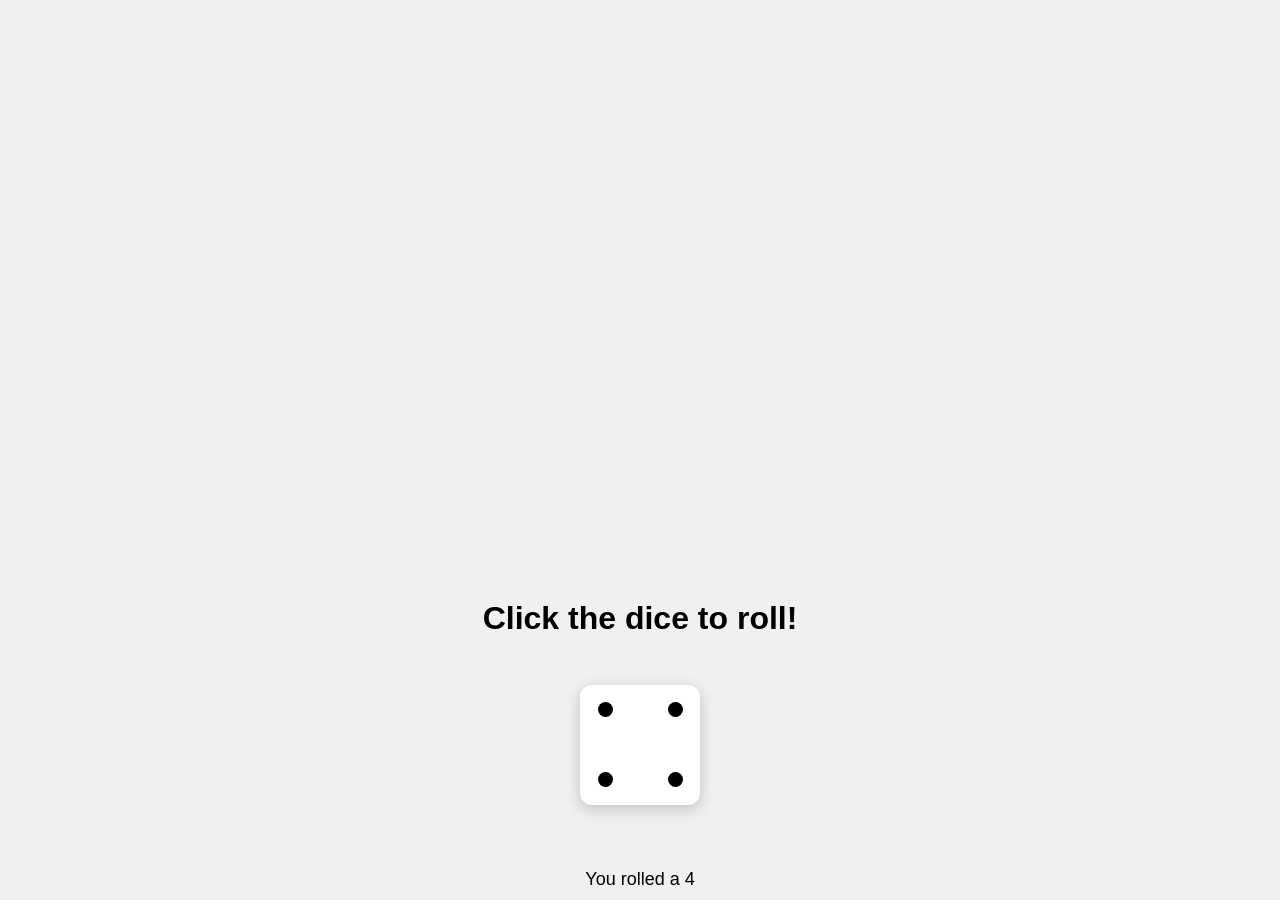
==== dice.html @ c9d9f294 "Initial Dice" ====
<!DOCTYPE html>
<html lang="en">
<head>
  <meta charset="UTF-8">
  <title>Dice Roller</title>
  <link rel="stylesheet" href="style.css">
</head>
<body>
  <h1>Click the dice to roll!</h1>
  <div class="dice" id="dice">
    <div class="dot" id="dot0"></div>
    <div class="dot" id="dot1"></div>
    <div class="dot" id="dot2"></div>
    <div class="dot" id="dot3"></div>
    <div class="dot" id="dot4"></div>
    <div class="dot" id="dot5"></div>
    <div class="dot" id="dot6"></div>
    <div class="dot" id="dot7"></div>
    <div class="dot" id="dot8"></div>
  </div>
  <p id="result"></p>

  <script src="dice.js"></script>
</body>
</html>
---- style.css ----
body {
  font-family: sans-serif;
  text-align: center;
  background-color: #f0f0f0;
  margin: 0;
  height: 100vh;
  display: flex;
  flex-direction: column;
  justify-content: space-between;
}

h1 {
  margin-top: 600px;
}

.dice {
  width: 100px;
  height: 100px;
  background: white;
  border-radius: 12px;
  box-shadow: 0 4px 15px rgba(0, 0, 0, 0.2);
  display: grid;
  grid-template-columns: repeat(3, 1fr);
  grid-template-rows: repeat(3, 1fr);
  gap: 5px;
  padding: 10px;
  margin: 0 auto 20px;
  cursor: pointer;
}

.dot {
  width: 15px;
  height: 15px;
  background: black;
  border-radius: 50%;
  align-self: center;
  justify-self: center;
  opacity: 0;
}

.visible {
  opacity: 1;
}

#result {
  font-size: 18px;
  margin-bottom: 10px;
}
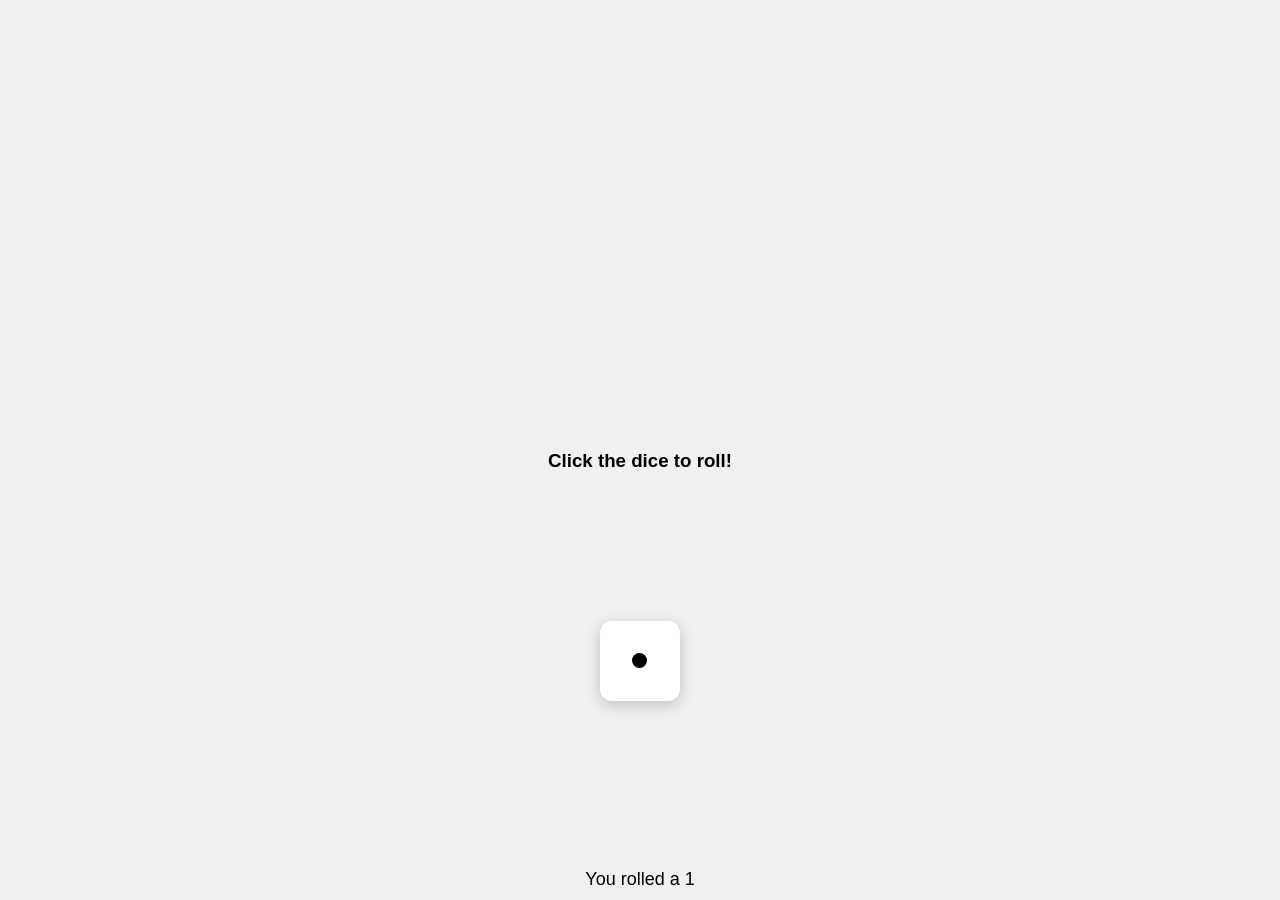
==== commit a31b68b7: "Changed H1 to H3" ====
--- a/dice.html
+++ b/dice.html
@@ -6,7 +6,7 @@
   <link rel="stylesheet" href="style.css">
 </head>
 <body>
-  <h1>Click the dice to roll!</h1>
+  <h3>Click the dice to roll!</h3>
   <div class="dice" id="dice">
     <div class="dot" id="dot0"></div>
     <div class="dot" id="dot1"></div>
--- a/style.css
+++ b/style.css
@@ -9,13 +9,13 @@
   justify-content: space-between;
 }
 
-h1 {
-  margin-top: 600px;
+h3 {
+  margin-top: 450px;
 }
 
 .dice {
-  width: 100px;
-  height: 100px;
+  width: 60px;
+  height: 60px;
   background: white;
   border-radius: 12px;
   box-shadow: 0 4px 15px rgba(0, 0, 0, 0.2);
@@ -46,3 +46,4 @@
   font-size: 18px;
   margin-bottom: 10px;
 }
+
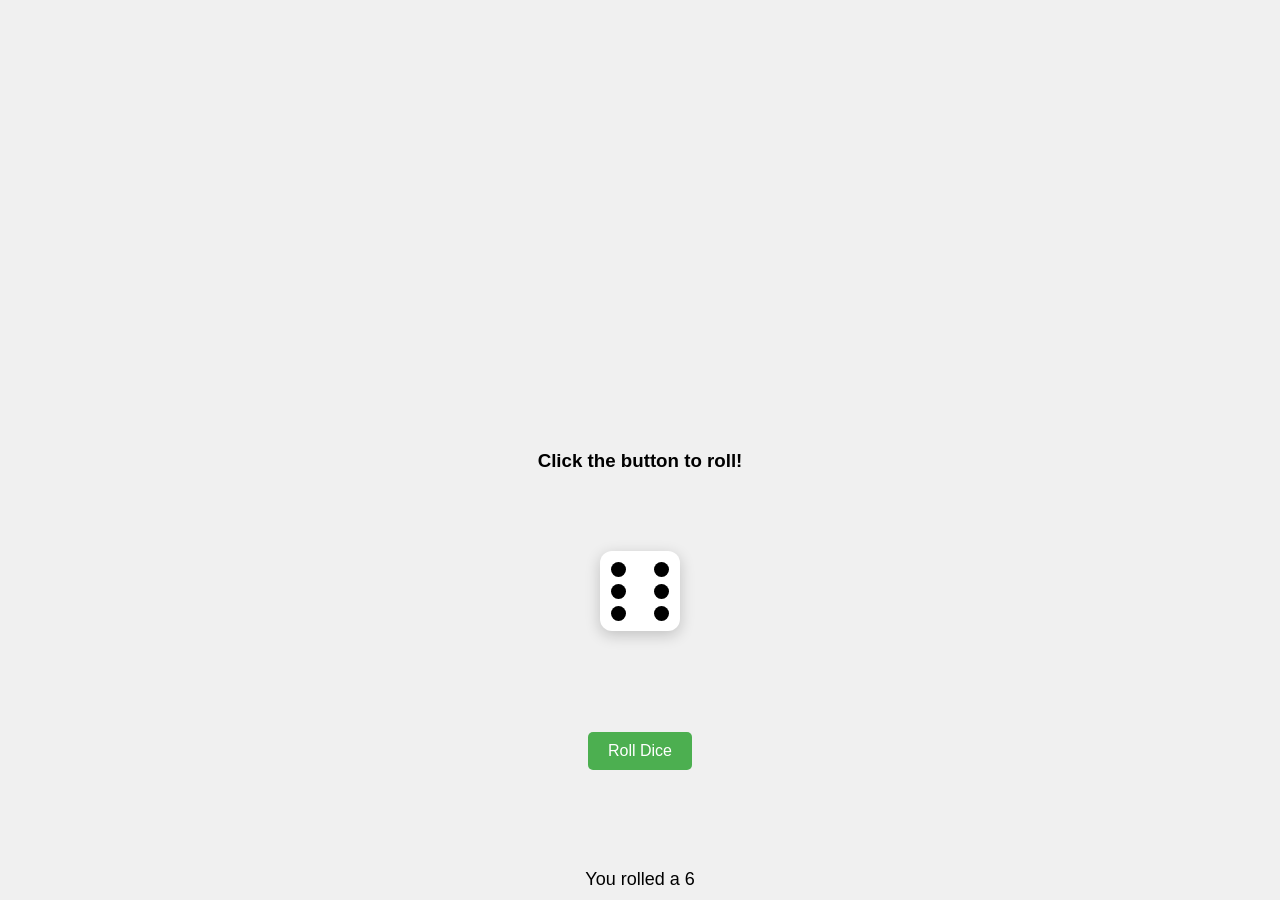
==== commit 46b7034c: "added button for dice" ====
--- a/dice.html
+++ b/dice.html
@@ -6,7 +6,7 @@
   <link rel="stylesheet" href="style.css">
 </head>
 <body>
-  <h3>Click the dice to roll!</h3>
+  <h3>Click the button to roll!</h3>
   <div class="dice" id="dice">
     <div class="dot" id="dot0"></div>
     <div class="dot" id="dot1"></div>
@@ -18,8 +18,10 @@
     <div class="dot" id="dot7"></div>
     <div class="dot" id="dot8"></div>
   </div>
+  <button id="rollButton">Roll Dice</button>
   <p id="result"></p>
 
   <script src="dice.js"></script>
 </body>
 </html>
+
--- a/style.css
+++ b/style.css
@@ -25,7 +25,6 @@
   gap: 5px;
   padding: 10px;
   margin: 0 auto 20px;
-  cursor: pointer;
 }
 
 .dot {
@@ -47,3 +46,19 @@
   margin-bottom: 10px;
 }
 
+#rollButton {
+  padding: 10px 20px;
+  font-size: 16px;
+  background-color: #4CAF50;
+  color: white;
+  border: none;
+  border-radius: 5px;
+  cursor: pointer;
+  margin: 20px auto;
+  display: block;
+}
+
+#rollButton:hover {
+  background-color: #45a049;
+}
+
